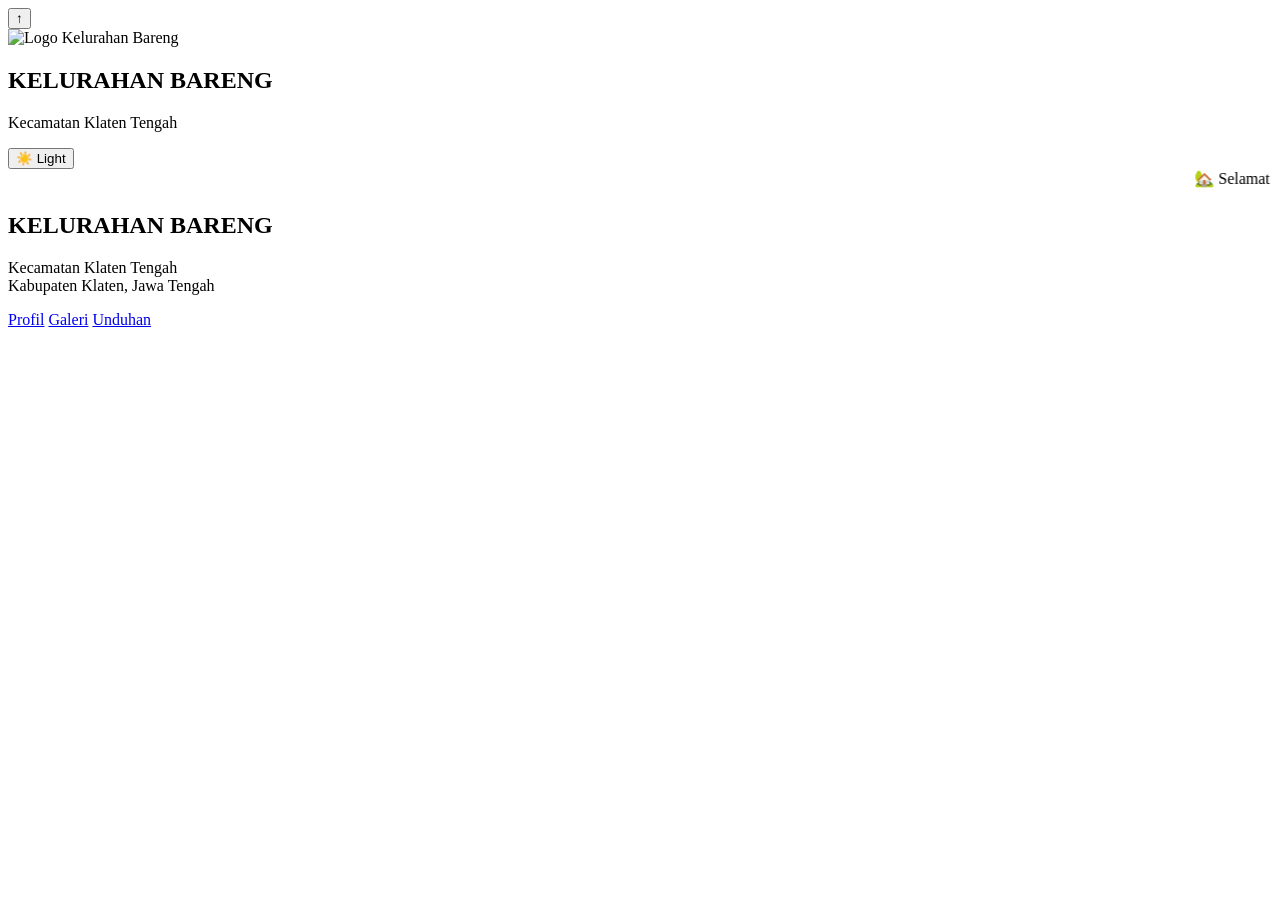
==== index.html @ 6aadb26b "Add files via upload" ====
<!DOCTYPE html>
<html lang="id">
<head>
    <meta charset="UTF-8">
    <meta name="viewport" content="width=device-width, initial-scale=1.0">
    <title>Kelurahan Bareng</title>
    <link rel="stylesheet" href="css/style.css">
    <link href="https://fonts.googleapis.com/css2?family=Poppins:wght@300;400;500;600;700&family=Playfair+Display:wght@700&display=swap" rel="stylesheet">
</head>
<body>

<button id="backToTop">↑</button>

<header>
    <div class="header-container">
        <div class="logo-box">
            <img class="logo5" src="assets/img/logo.png" alt="Logo Kelurahan Bareng">
            <div>
                <h2>KELURAHAN BARENG</h2>
                <p>Kecamatan Klaten Tengah</p>
            </div>
        </div>
        <button class="theme-btn" id="themeBtn">☀️ Light</button>
    </div>
</header>

<div class="running-text">
    <marquee>🏡 Selamat Datang di Website Resmi Kelurahan Bareng — Kecamatan Klaten Tengah — Kabupaten Klaten &nbsp;&nbsp;&nbsp; 🌿 Melayani dengan Tulus, Membangun dengan Ikhlas</marquee>
</div>

<section class="hero">
    <div class="hero-content">
        <h1>KELURAHAN BARENG</h1>
        <p>
            Kecamatan Klaten Tengah<br>
            Kabupaten Klaten, Jawa Tengah
        </p>
        <div class="hero-button">
            <a href="profil.html" class="btn"> Profil</a>
            <a href="galeri.html" class="btn"> Galeri</a>
            <a href="download.html" class="btn"> Unduhan</a>
        </div>
    </div>
</section>

<script src="js/script.js"></script>
</body>
</html>
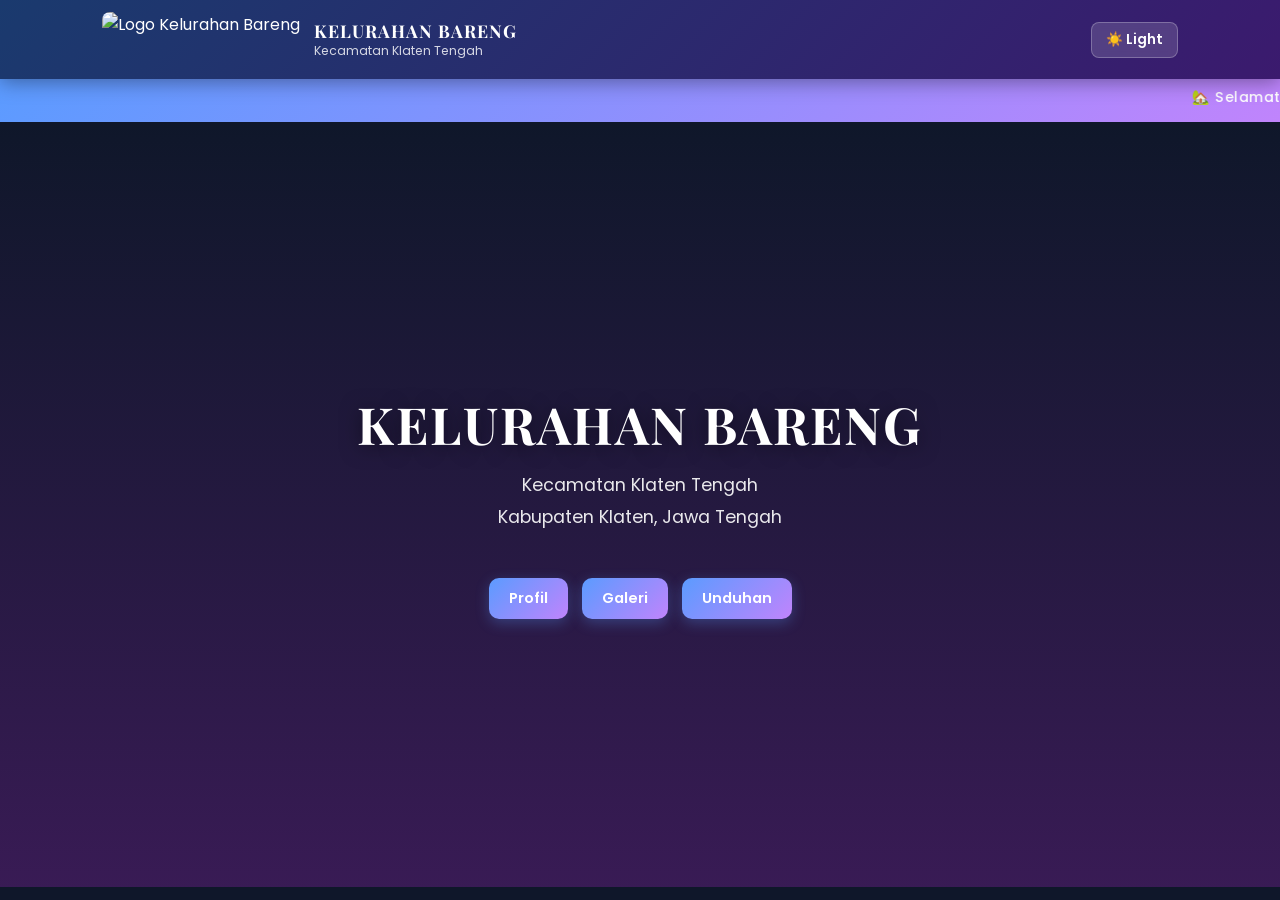
==== commit 09ca8659: "Update index.html" ====
--- a/index.html
+++ b/index.html
@@ -4,7 +4,7 @@
     <meta charset="UTF-8">
     <meta name="viewport" content="width=device-width, initial-scale=1.0">
     <title>Kelurahan Bareng</title>
-    <link rel="stylesheet" href="css/style.css">
+    <link rel="stylesheet" href="style.css">
     <link href="https://fonts.googleapis.com/css2?family=Poppins:wght@300;400;500;600;700&family=Playfair+Display:wght@700&display=swap" rel="stylesheet">
 </head>
 <body>
@@ -45,4 +45,4 @@
 
 <script src="js/script.js"></script>
 </body>
-</html>+</html>
--- a/style.css
+++ b/style.css
@@ -0,0 +1,527 @@
+/* ─── IMPORT FONT ─── */
+@import url('https://fonts.googleapis.com/css2?family=Poppins:wght@300;400;500;600;700&family=Playfair+Display:wght@700&display=swap');
+
+/* ─── VARIABEL WARNA ─── */
+:root {
+    --primary: #5b9bff;
+    --secondary: #c084fc;
+    --light: #ffffff;
+    --dark: #0f172a;
+    --gray: #e8edf5;
+    --text: #334155;
+    --card-dark: #1e293b;
+    --nav-dark: #162032;
+}
+
+/* ─── RESET ─── */
+* {
+    margin: 0;
+    padding: 0;
+    box-sizing: border-box;
+    font-family: 'Poppins', sans-serif;
+}
+
+/* ─── SCROLLBAR ─── */
+::-webkit-scrollbar { width: 6px; }
+::-webkit-scrollbar-track { background: #0f172a; }
+::-webkit-scrollbar-thumb { background: var(--primary); border-radius: 10px; }
+
+/* ══════════════════════════════
+   DARK MODE (default)
+══════════════════════════════ */
+body {
+    background: #0f172a;
+    color: #c8d8f0;
+    transition: background .3s, color .3s;
+    min-height: 100vh;
+}
+
+/* ══════════════════════════════
+   LIGHT MODE
+══════════════════════════════ */
+body.light {
+    background: #dce8fb;
+    color: #1e3a5f;
+}
+
+body.light .navbar {
+    background: rgba(200, 220, 250, 0.97);
+    box-shadow: 0 2px 16px rgba(91, 155, 255, 0.18);
+}
+
+body.light .navbar a {
+    color: #1e3a5f;
+}
+
+body.light .navbar a:hover {
+    color: var(--primary);
+}
+
+body.light .card,
+body.light .dl-card,
+body.light .stat-box {
+    background: rgba(255, 255, 255, 0.85);
+    border: 1px solid rgba(91, 155, 255, 0.3);
+    box-shadow: 0 4px 20px rgba(91, 155, 255, 0.12);
+}
+
+body.light .card h3 {
+    color: #1e3a5f;
+}
+
+body.light .btn {
+    background: linear-gradient(135deg, #3b82f6, #a855f7);
+    box-shadow: 0 4px 14px rgba(59, 130, 246, 0.4);
+}
+
+body.light .btn:hover {
+    background: linear-gradient(135deg, #a855f7, #3b82f6);
+    box-shadow: 0 6px 20px rgba(168, 85, 247, 0.4);
+}
+
+body.light .theme-btn {
+    background: #3b82f6;
+    color: white;
+    box-shadow: 0 2px 8px rgba(59, 130, 246, 0.35);
+}
+
+body.light .section-title,
+body.light .judul {
+    color: #2563eb;
+}
+
+body.light footer {
+    background: rgba(200, 220, 250, 0.97);
+    color: #1e3a5f;
+    border-top: 1px solid rgba(91, 155, 255, 0.2);
+}
+
+body.light .running-text {
+    background: linear-gradient(135deg, #3b82f6, #a855f7);
+}
+
+body.light .header-container {
+    background: linear-gradient(135deg, #3b82f6, #a855f7);
+}
+
+/* ══════════════════════════════
+   HEADER
+══════════════════════════════ */
+header {
+    background: linear-gradient(135deg, #1a3a6e, #3b1a6e);
+    color: white;
+    padding: 0 8%;
+    position: sticky;
+    top: 0;
+    z-index: 1000;
+    box-shadow: 0 2px 20px rgba(0,0,0,0.4);
+}
+
+.header-container {
+    display: flex;
+    align-items: center;
+    justify-content: space-between;
+    padding: 12px 0;
+}
+
+.logo-box {
+    display: flex;
+    align-items: center;
+    gap: 14px;
+}
+
+.logo5 {
+    height: 55px;
+    width: auto;
+    border-radius: 8px;
+}
+
+.logo-box h2 {
+    font-size: 1.1rem;
+    font-weight: 700;
+    letter-spacing: 1px;
+    font-family: 'Playfair Display', serif;
+}
+
+.logo-box p {
+    font-size: 0.78rem;
+    opacity: 0.8;
+}
+
+/* ══════════════════════════════
+   RUNNING TEXT
+══════════════════════════════ */
+.running-text {
+    background: linear-gradient(135deg, var(--primary), var(--secondary));
+    color: white;
+    padding: 8px 0;
+    font-size: 0.88rem;
+    font-weight: 500;
+    letter-spacing: 0.5px;
+}
+
+/* ══════════════════════════════
+   NAVBAR (halaman dalam)
+══════════════════════════════ */
+.navbar {
+    display: flex;
+    gap: 10px;
+    align-items: center;
+    background: var(--nav-dark);
+    padding: 16px 8%;
+    position: sticky;
+    top: 0;
+    z-index: 1000;
+    box-shadow: 0 2px 20px rgba(0,0,0,0.4);
+    transition: background .3s;
+}
+
+.navbar img {
+    width: 50px;
+    height: 50px;
+    border-radius: 8px;
+    object-fit: cover;
+    margin-right: 10px;
+}
+
+.navbar a {
+    color: #c8d8f0;
+    text-decoration: none;
+    font-weight: 500;
+    font-size: 0.92rem;
+    padding: 7px 16px;
+    border-radius: 8px;
+    transition: all .25s;
+}
+
+.navbar a:hover,
+.navbar a.active {
+    background: rgba(91, 155, 255, 0.18);
+    color: var(--primary);
+}
+
+.navbar .theme-btn {
+    margin-left: auto;
+}
+
+/* ══════════════════════════════
+   THEME BUTTON
+══════════════════════════════ */
+.theme-btn {
+    background: rgba(255,255,255,0.15);
+    color: white;
+    border: 1px solid rgba(255,255,255,0.25);
+    padding: 7px 14px;
+    border-radius: 8px;
+    cursor: pointer;
+    font-weight: 600;
+    font-size: 0.85rem;
+    transition: all .25s;
+    backdrop-filter: blur(4px);
+}
+
+.theme-btn:hover {
+    background: rgba(255,255,255,0.25);
+}
+
+/* ══════════════════════════════
+   HERO
+══════════════════════════════ */
+.hero {
+    min-height: 85vh;
+    display: flex;
+    align-items: center;
+    justify-content: center;
+    text-align: center;
+    padding: 40px 8%;
+    background:
+        linear-gradient(rgba(15, 23, 42, 0.6), rgba(91, 30, 120, 0.55)),
+        url('../assets/img/hero.jpg');
+    background-size: cover;
+    background-position: center;
+    color: white;
+    position: relative;
+}
+
+.hero-content {
+    animation: fadeUp .8s ease both;
+}
+
+.hero h1 {
+    font-size: 3.2rem;
+    font-family: 'Playfair Display', serif;
+    margin-bottom: 12px;
+    letter-spacing: 2px;
+    text-shadow: 0 2px 20px rgba(0,0,0,0.5);
+}
+
+.hero p {
+    font-size: 1.1rem;
+    opacity: 0.9;
+    margin-bottom: 30px;
+    line-height: 1.8;
+}
+
+.hero-button {
+    display: flex;
+    gap: 14px;
+    justify-content: center;
+    flex-wrap: wrap;
+}
+
+@keyframes fadeUp {
+    from { opacity: 0; transform: translateY(30px); }
+    to   { opacity: 1; transform: translateY(0); }
+}
+
+/* ══════════════════════════════
+   SECTION
+══════════════════════════════ */
+.section {
+    padding: 70px 8%;
+}
+
+.section-title, .judul {
+    text-align: center;
+    color: var(--primary);
+    margin-bottom: 40px;
+    font-size: 2rem;
+    font-family: 'Playfair Display', serif;
+    position: relative;
+}
+
+.section-title::after, .judul::after {
+    content: '';
+    display: block;
+    width: 60px;
+    height: 3px;
+    background: linear-gradient(90deg, var(--primary), var(--secondary));
+    margin: 10px auto 0;
+    border-radius: 2px;
+}
+
+/* ══════════════════════════════
+   CARD
+══════════════════════════════ */
+.card-grid {
+    display: grid;
+    grid-template-columns: repeat(auto-fit, minmax(280px, 1fr));
+    gap: 25px;
+}
+
+.card {
+    background: var(--card-dark);
+    border-radius: 16px;
+    overflow: hidden;
+    transition: transform .3s, box-shadow .3s;
+    margin-top: 20px;
+    padding: 22px;
+    box-shadow: 0 4px 20px rgba(0, 0, 0, 0.3);
+    border: 1px solid rgba(91, 155, 255, 0.12);
+}
+
+.card:hover {
+    transform: translateY(-8px);
+    box-shadow: 0 12px 30px rgba(91, 155, 255, 0.2);
+}
+
+.card h3 {
+    color: #e2e8f5;
+    font-size: 1.05rem;
+    margin-bottom: 6px;
+}
+
+.card img {
+    width: 100%;
+    height: 220px;
+    object-fit: cover;
+    border-radius: 10px;
+    margin-bottom: 10px;
+}
+
+.card-content {
+    padding: 10px 0 0;
+}
+
+/* ══════════════════════════════
+   BUTTON
+══════════════════════════════ */
+.btn {
+    display: inline-block;
+    margin-top: 14px;
+    padding: 10px 20px;
+    background: linear-gradient(135deg, var(--primary), var(--secondary));
+    color: white;
+    text-decoration: none;
+    border-radius: 10px;
+    font-weight: 600;
+    font-size: 0.9rem;
+    transition: all .3s;
+    box-shadow: 0 4px 14px rgba(91, 155, 255, 0.3);
+}
+
+.btn:hover {
+    background: linear-gradient(135deg, var(--secondary), var(--primary));
+    transform: translateY(-2px);
+    box-shadow: 0 6px 20px rgba(91, 155, 255, 0.45);
+}
+
+/* ══════════════════════════════
+   GALLERY
+══════════════════════════════ */
+.gallery {
+    display: grid;
+    grid-template-columns: repeat(auto-fit, minmax(250px, 1fr));
+    gap: 20px;
+    margin-top: 10px;
+}
+
+.gallery img {
+    width: 100%;
+    height: 220px;
+    object-fit: cover;
+    border-radius: 14px;
+    transition: transform .3s, box-shadow .3s;
+    cursor: pointer;
+}
+
+.gallery img:hover {
+    transform: scale(1.04);
+    box-shadow: 0 8px 30px rgba(91, 155, 255, 0.3);
+}
+
+/* ══════════════════════════════
+   PROFIL
+══════════════════════════════ */
+.profil-box {
+    background: var(--card-dark);
+    border-radius: 16px;
+    padding: 30px 35px;
+    border: 1px solid rgba(91, 155, 255, 0.15);
+    box-shadow: 0 4px 20px rgba(0,0,0,0.25);
+    line-height: 1.9;
+    font-size: 0.97rem;
+}
+
+body.light .profil-box {
+    background: rgba(255,255,255,0.85);
+    border-color: rgba(91, 155, 255, 0.3);
+    color: #1e3a5f;
+}
+
+.profil-box h2 {
+    color: var(--primary);
+    margin: 20px 0 8px;
+    font-size: 1.15rem;
+}
+
+.profil-box ul {
+    padding-left: 20px;
+}
+
+.profil-box ul li {
+    margin-bottom: 6px;
+}
+
+/* ══════════════════════════════
+   FOOTER
+══════════════════════════════ */
+footer {
+    display: flex;
+    justify-content: center;
+    gap: 60px;
+    flex-wrap: wrap;
+    padding: 40px 8%;
+    background: var(--nav-dark);
+    color: #c8d8f0;
+    border-top: 1px solid rgba(91, 155, 255, 0.15);
+    margin-top: 60px;
+}
+
+footer h2 {
+    color: var(--primary);
+    font-size: 1rem;
+    margin-bottom: 10px;
+}
+
+footer p {
+    font-size: 0.88rem;
+    opacity: 0.8;
+    margin-bottom: 4px;
+}
+
+/* ══════════════════════════════
+   BACK TO TOP
+══════════════════════════════ */
+#backToTop {
+    position: fixed;
+    bottom: 28px;
+    right: 28px;
+    background: linear-gradient(135deg, var(--primary), var(--secondary));
+    color: white;
+    border: none;
+    width: 44px;
+    height: 44px;
+    border-radius: 12px;
+    font-size: 1.2rem;
+    cursor: pointer;
+    z-index: 9999;
+    opacity: 0;
+    transform: translateY(10px);
+    transition: opacity .3s, transform .3s;
+    box-shadow: 0 4px 14px rgba(91, 155, 255, 0.4);
+}
+
+#backToTop.visible {
+    opacity: 1;
+    transform: translateY(0);
+}
+
+#backToTop:hover {
+    box-shadow: 0 6px 20px rgba(91, 155, 255, 0.55);
+    transform: translateY(-2px);
+}
+
+/* ══════════════════════════════
+   RESPONSIVE
+══════════════════════════════ */
+@media (max-width: 768px) {
+    .navbar {
+        flex-wrap: wrap;
+        gap: 8px;
+        padding: 14px 5%;
+    }
+
+    .navbar a {
+        font-size: 0.85rem;
+        padding: 6px 10px;
+    }
+
+    .hero h1 {
+        font-size: 2rem;
+    }
+
+    .hero-button {
+        flex-direction: column;
+        align-items: center;
+    }
+
+    footer {
+        gap: 30px;
+        text-align: center;
+    }
+
+    .section {
+        padding: 50px 5%;
+    }
+}
+@media (max-width: 480px) {
+    .navbar a {
+        font-size: 0.78rem;
+        padding: 5px 8px;
+    }
+    .navbar img {
+        width: 38px;
+        height: 38px;
+    }
+}
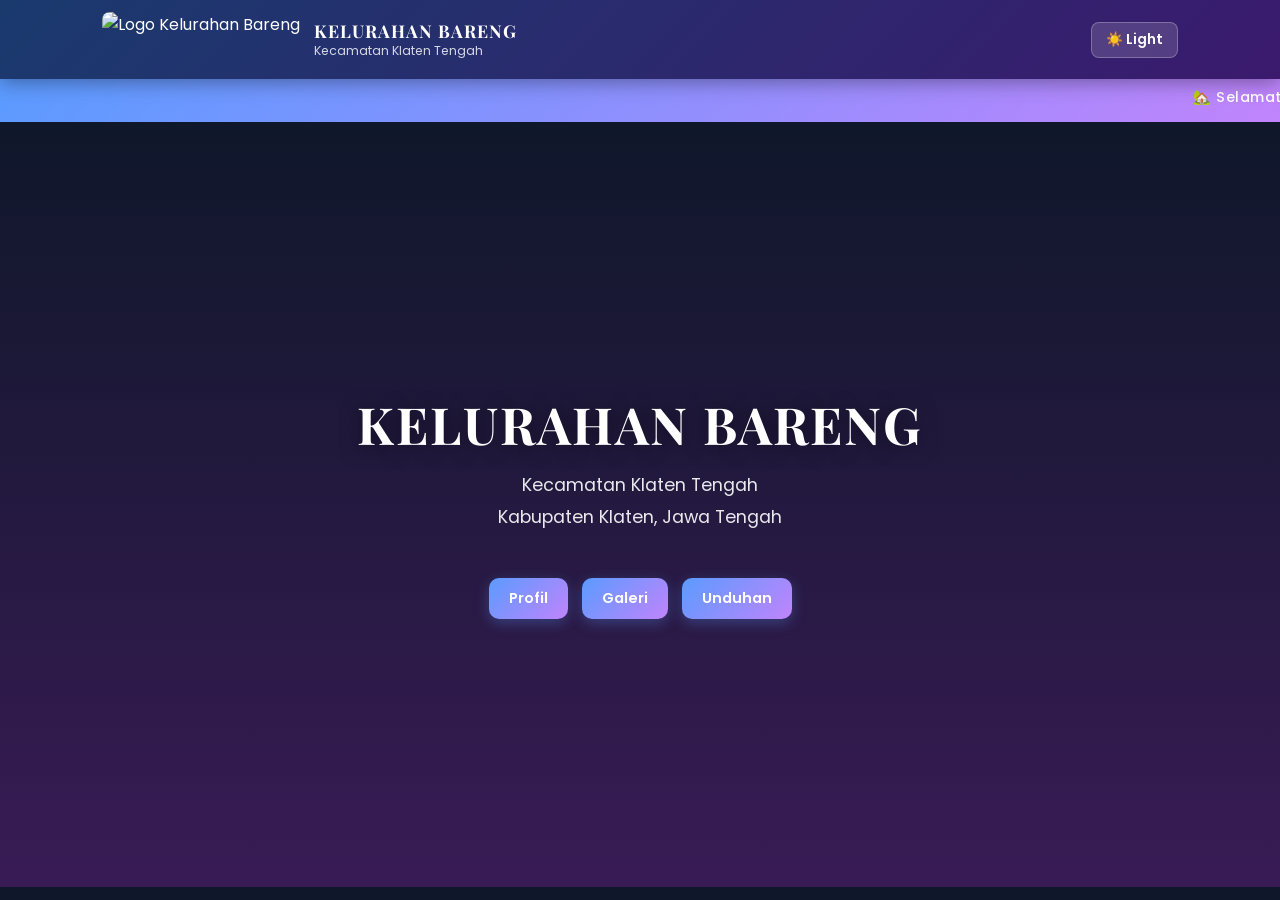
==== commit 18f44d9c: "Update index.html" ====
--- a/index.html
+++ b/index.html
@@ -14,7 +14,7 @@
 <header>
     <div class="header-container">
         <div class="logo-box">
-            <img class="logo5" src="assets/img/logo.png" alt="Logo Kelurahan Bareng">
+            <img class="logo5" src="ogo.png" alt="Logo Kelurahan Bareng">
             <div>
                 <h2>KELURAHAN BARENG</h2>
                 <p>Kecamatan Klaten Tengah</p>
@@ -43,6 +43,6 @@
     </div>
 </section>
 
-<script src="js/script.js"></script>
+<script src="script.js"></script>
 </body>
 </html>
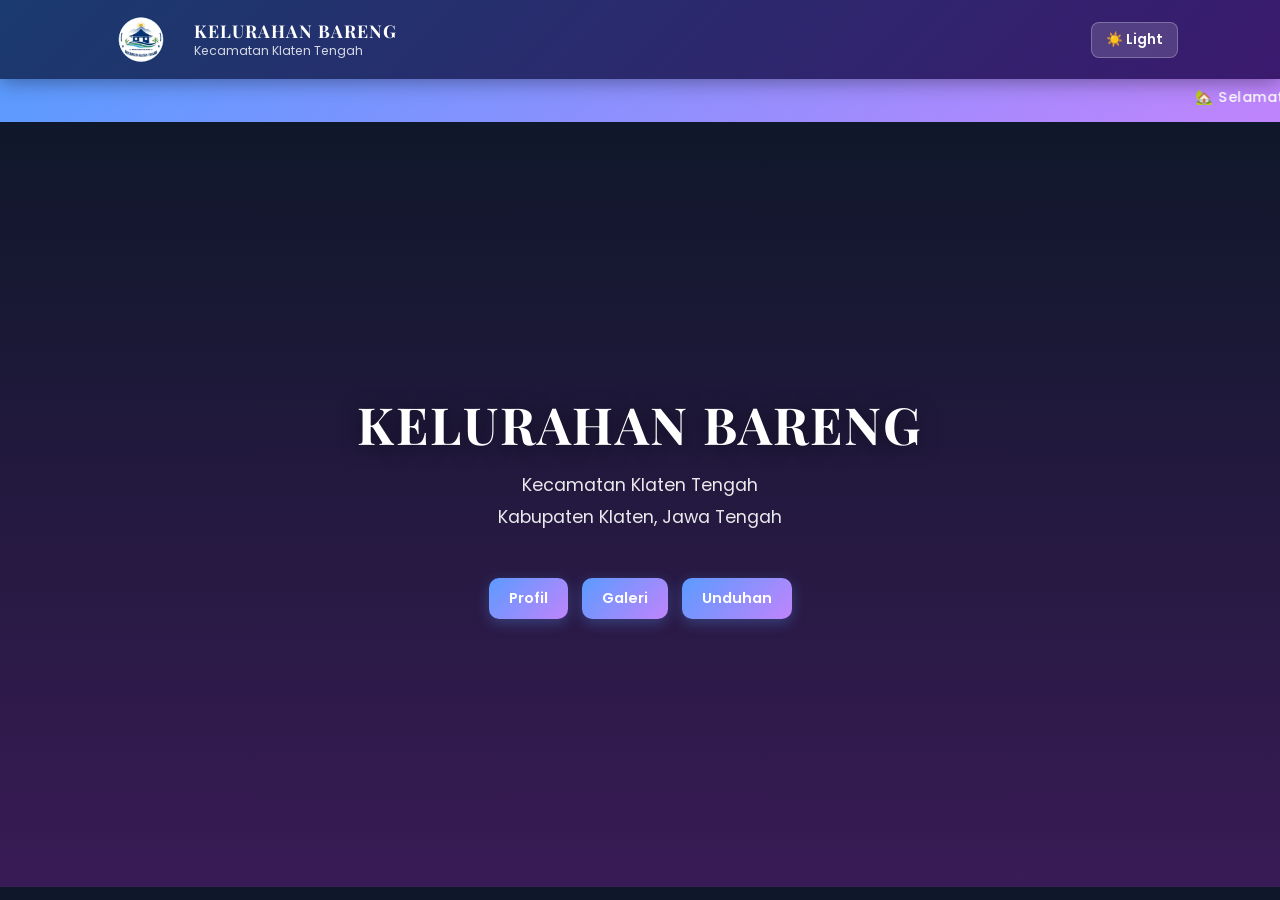
==== commit a9f6ff42: "Update index.html" ====
--- a/index.html
+++ b/index.html
@@ -14,7 +14,7 @@
 <header>
     <div class="header-container">
         <div class="logo-box">
-            <img class="logo5" src="ogo.png" alt="Logo Kelurahan Bareng">
+            <img class="logo5" src="logo.png" alt="Logo Kelurahan Bareng">
             <div>
                 <h2>KELURAHAN BARENG</h2>
                 <p>Kecamatan Klaten Tengah</p>
